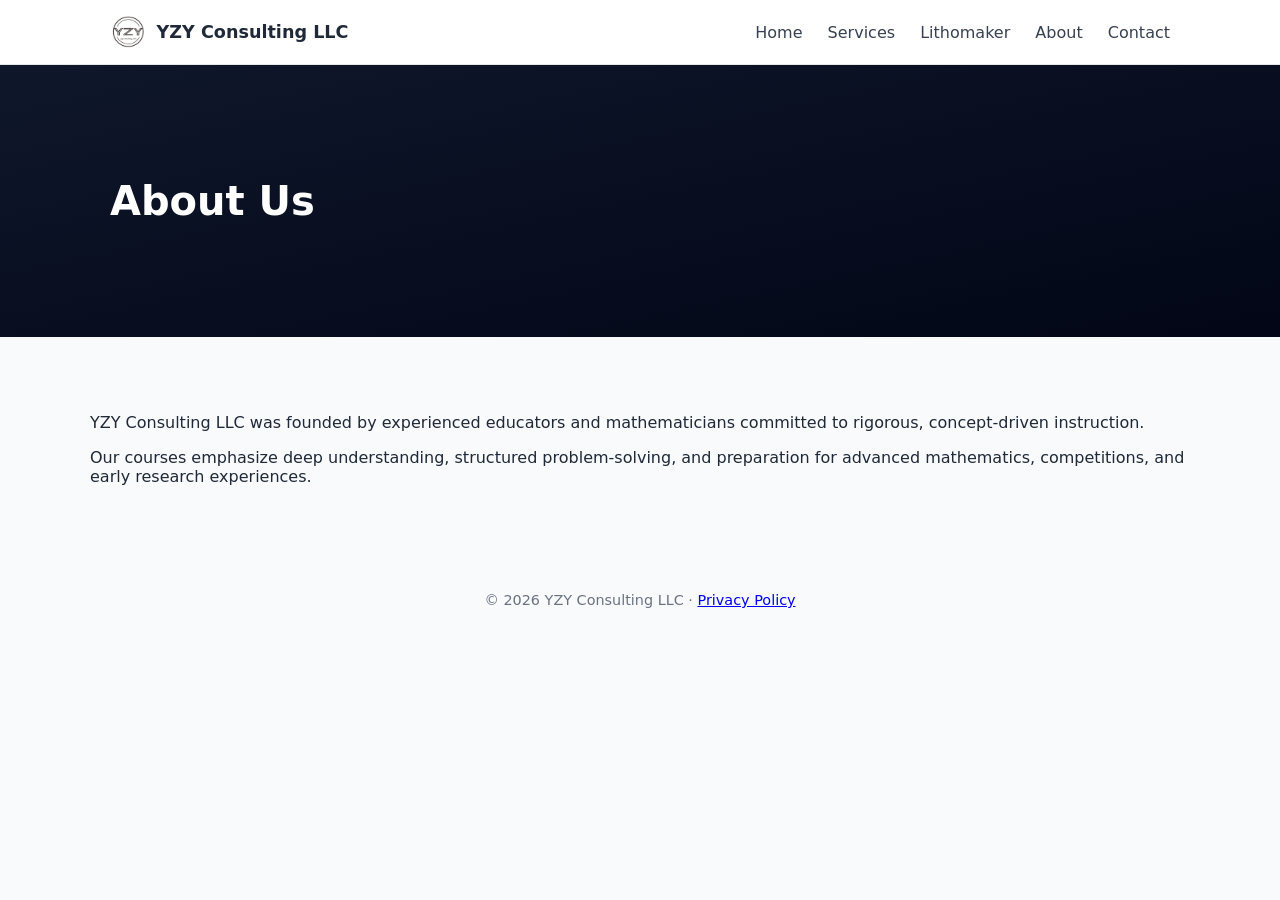
==== about.html @ ca5ce7b5 "Move site files to repository root for GitHub Pages" ====
<!DOCTYPE html>
<html lang="en">
<head>
  <meta charset="UTF-8" />
  <title>About YZY Consulting LLC</title>

  <meta name="description" content="Learn about YZY Consulting LLC and our rigorous approach to online math and programming education." />
  <meta name="robots" content="index, follow" />

  <link rel="icon" href="/favicon.ico" />
  <link rel="stylesheet" href="assets/css/style.css" />
</head>

<body>
<header class="site-header">
  <div class="container header-flex">
    <div class="logo">
      <img src="assets/images/logo.png" alt="YZY Consulting LLC logo" />
      <span>YZY Consulting LLC</span>
    </div>
    <nav class="nav">
      <a href="index.html">Home</a>
      <a href="services.html">Services</a>
<a href="lithomaker.html">Lithomaker</a>      
<a href="about.html">About</a>
      <a href="contact.html">Contact</a>
    </nav>
  </div>
</header>

<section class="hero">
  <div class="container">
    <h1>About Us</h1>
  </div>
</section>

<section class="page container">
  <p>
    YZY Consulting LLC was founded by experienced educators and mathematicians
    committed to rigorous, concept‑driven instruction.
  </p>
  <p>
    Our courses emphasize deep understanding, structured problem‑solving,
    and preparation for advanced mathematics, competitions, and early research experiences.
  </p>
</section>

<footer class="site-footer">
  © 2026 YZY Consulting LLC
 ·
  <a href="privacy.html">Privacy Policy</a></footer>
</body>
</html>
---- assets/css/style.css ----
* {
  box-sizing: border-box;
}

body {
  margin: 0;
  font-family: system-ui, -apple-system, BlinkMacSystemFont, sans-serif;
  color: #1f2937;
  background: #f9fafb;
}

.container {
  max-width: 1100px;
  margin: auto;
  padding: 0 20px;
}

.site-header {
  background: white;
  border-bottom: 1px solid #e5e7eb;
}

.header-flex {
  display: flex;
  align-items: center;
  justify-content: space-between;
  height: 64px;
}

.logo {
  display: flex;
  align-items: center;
  font-weight: 700;
  font-size: 1.1rem;
}

.logo img {
  height: 32px;
  margin-right: 10px;
}

.nav a {
  margin-left: 20px;
  text-decoration: none;
  color: #374151;
  font-weight: 500;
}

.hero {
  padding: 80px 0;
  background: linear-gradient(to bottom right, #0f172a, #020617);
  color: white;
}

.hero h1 {
  font-size: 2.5rem;
}

.btn-primary {
  display: inline-block;
  margin-top: 20px;
  padding: 12px 20px;
  background: #3b82f6;
  color: white;
  border-radius: 6px;
  text-decoration: none;
}

.features {
  padding: 60px 0;
}

.grid-3 {
  display: grid;
  grid-template-columns: repeat(auto-fit, minmax(220px, 1fr));
  gap: 20px;
}

.card {
  background: white;
  padding: 30px;
  border-radius: 10px;
  box-shadow: 0 4px 15px rgba(0,0,0,0.05);
}

.page {
  padding: 60px 0;
}

.site-footer {
  padding: 30px 0;
  text-align: center;
  font-size: 0.9rem;
  color: #6b7280;
}
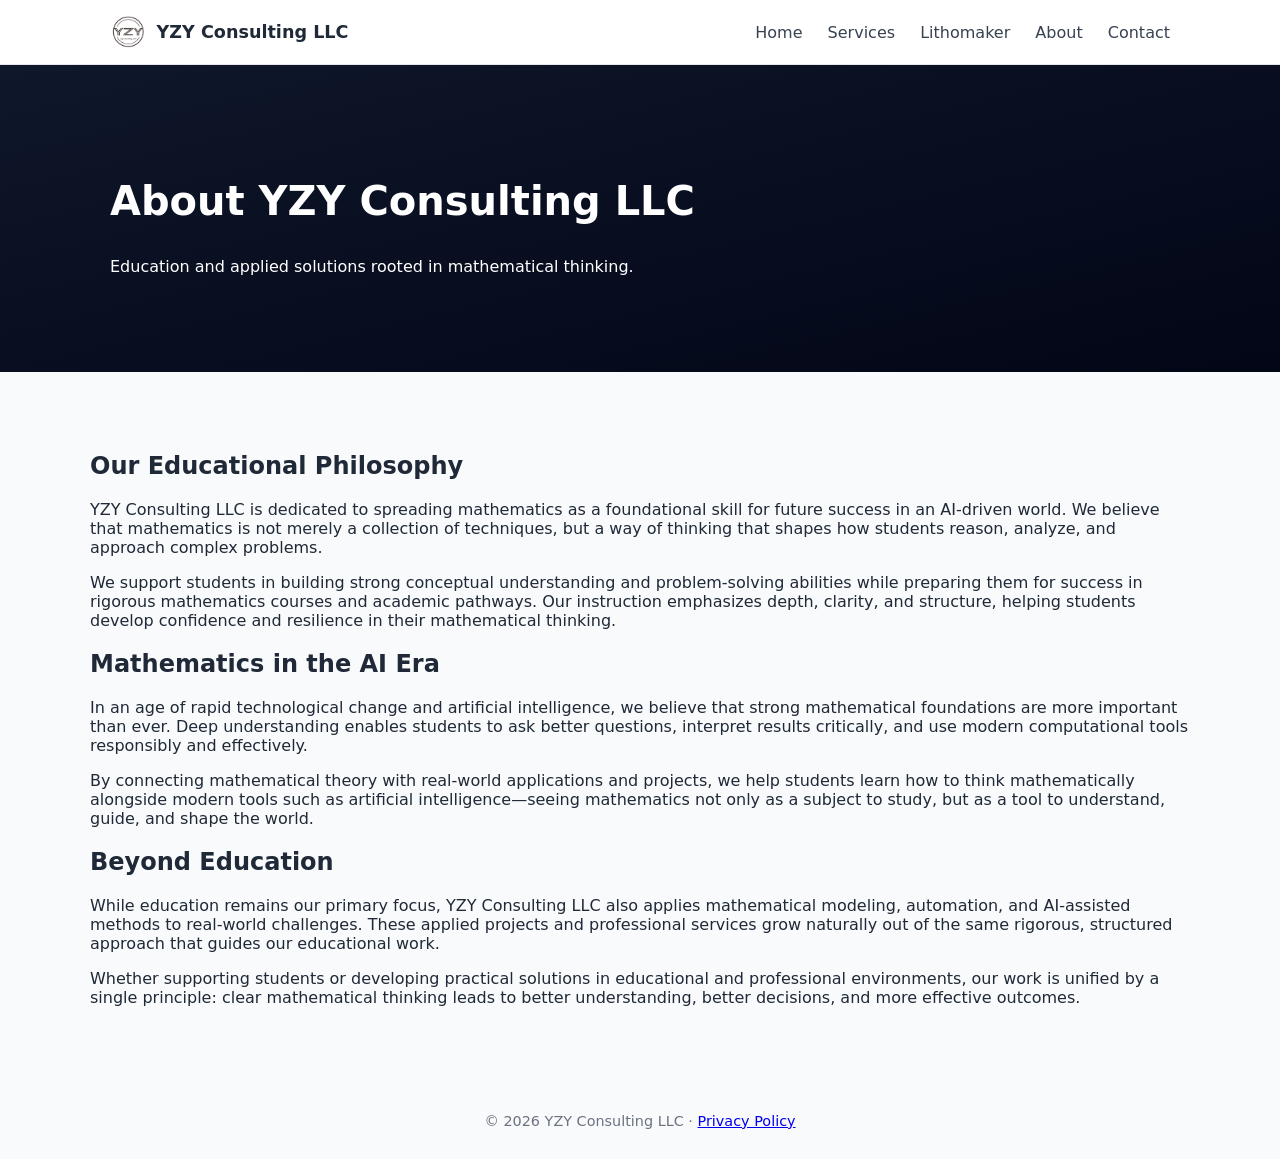
==== commit 1a307b86: "Make site mobile friendly" ====
--- a/about.html
+++ b/about.html
@@ -1,53 +1,125 @@
 <!DOCTYPE html>
 <html lang="en">
 <head>
-  <meta charset="UTF-8" />
-  <title>About YZY Consulting LLC</title>
+  <meta charset="UTF-8">
 
-  <meta name="description" content="Learn about YZY Consulting LLC and our rigorous approach to online math and programming education." />
-  <meta name="robots" content="index, follow" />
+  <title>About | YZY Consulting LLC</title>
 
-  <link rel="icon" href="/favicon.ico" />
-  <link rel="stylesheet" href="assets/css/style.css" />
+  <!-- Mobile -->
+  <meta name="viewport" content="width=device-width, initial-scale=1">
+
+  <!-- SEO -->
+  <meta
+    name="description"
+    content="Learn about YZY Consulting LLC and our philosophy of mathematics education and applied mathematical thinking in an AI-driven world."
+  />
+  <meta name="robots" content="index, follow">
+
+  <!-- Canonical -->
+  <https://www.yzyconsulting.com/about.html>
+
+  <!-- Styles -->
+  <link rel="stylesheet" href="assets/css/style.css">
 </head>
 
 <body>
-<header class="site-header">
-  <div class="container header-flex">
-    <div class="logo">
-      <img src="assets/images/logo.png" alt="YZY Consulting LLC logo" />
-      <span>YZY Consulting LLC</span>
+
+  <!-- Header / Navigation -->
+  <header class="site-header">
+    <div class="container header-flex">
+      <div class="logo">
+        <img src="assets/images/logo.png" alt="YZY Consulting LLC logo">
+        <span>YZY Consulting LLC</span>
+      </div>
+
+      <button class="menu-toggle" aria-label="Toggle navigation">
+        ☰
+      </button>
+
+      <nav class="nav">
+        <a href="index.html">Home</a>
+        <a href="services.html">Services</a>
+        <a href="lithomaker.html">Lithomaker</a>
+        <a href="about.html">About</a>
+        <a href="contact.html">Contact</a>
+      </nav>
     </div>
-    <nav class="nav">
-      <a href="index.html">Home</a>
-      <a href="services.html">Services</a>
-<a href="lithomaker.html">Lithomaker</a>      
-<a href="about.html">About</a>
-      <a href="contact.html">Contact</a>
-    </nav>
-  </div>
-</header>
+  </header>
 
-<section class="hero">
-  <div class="container">
-    <h1>About Us</h1>
-  </div>
-</section>
+  <!-- Hero -->
+  <section class="hero">
+    <div class="container">
+      <h1>About YZY Consulting LLC</h1>
+      <p>
+        Education and applied solutions rooted in mathematical thinking.
+      </p>
+    </div>
+  </section>
 
-<section class="page container">
-  <p>
-    YZY Consulting LLC was founded by experienced educators and mathematicians
-    committed to rigorous, concept‑driven instruction.
-  </p>
-  <p>
-    Our courses emphasize deep understanding, structured problem‑solving,
-    and preparation for advanced mathematics, competitions, and early research experiences.
-  </p>
-</section>
+  <!-- Main Content -->
+  <section class="page container">
 
-<footer class="site-footer">
-  © 2026 YZY Consulting LLC
- ·
-  <a href="privacy.html">Privacy Policy</a></footer>
+    <h2>Our Educational Philosophy</h2>
+
+    <p>
+      YZY Consulting LLC is dedicated to spreading mathematics as a foundational
+      skill for future success in an AI‑driven world. We believe that mathematics
+      is not merely a collection of techniques, but a way of thinking that shapes
+      how students reason, analyze, and approach complex problems.
+    </p>
+
+    <p>
+      We support students in building strong conceptual understanding and
+      problem‑solving abilities while preparing them for success in rigorous
+      mathematics courses and academic pathways. Our instruction emphasizes depth,
+      clarity, and structure, helping students develop confidence and resilience
+      in their mathematical thinking.
+    </p>
+
+    <h2>Mathematics in the AI Era</h2>
+
+    <p>
+      In an age of rapid technological change and artificial intelligence, we
+      believe that strong mathematical foundations are more important than ever.
+      Deep understanding enables students to ask better questions, interpret
+      results critically, and use modern computational tools responsibly and
+      effectively.
+    </p>
+
+    <p>
+      By connecting mathematical theory with real‑world applications and projects,
+      we help students learn how to think mathematically alongside modern tools
+      such as artificial intelligence—seeing mathematics not only as a subject to
+      study, but as a tool to understand, guide, and shape the world.
+    </p>
+
+    <h2>Beyond Education</h2>
+
+    <p>
+      While education remains our primary focus, YZY Consulting LLC also applies
+      mathematical modeling, automation, and AI‑assisted methods to real‑world
+      challenges. These applied projects and professional services grow naturally
+      out of the same rigorous, structured approach that guides our educational
+      work.
+    </p>
+
+    <p>
+      Whether supporting students or developing practical solutions in
+      educational and professional environments, our work is unified by a single
+      principle: clear mathematical thinking leads to better understanding, better
+      decisions, and more effective outcomes.
+    </p>
+
+  </section>
+
+  <!-- Footer -->
+  <footer class="site-footer">
+    © 2026 YZY Consulting LLC ·
+    <a href="privacy.html">Privacy Policy</a>
+  </footer>
+
+  <!-- Scripts -->
+  <script src="assets/js/main.js"></script>
+
 </body>
 </html>
--- a/assets/css/style.css
+++ b/assets/css/style.css
@@ -93,3 +93,54 @@
   font-size: 0.9rem;
   color: #6b7280;
 }
+
+@media (max-width: 768px) {
+  .header-flex {
+    flex-direction: column;
+    align-items: flex-start;
+    height: auto;
+  }
+
+  .nav {
+    margin-top: 10px;
+  }
+
+  .nav a {
+    margin-left: 0;
+    margin-right: 15px;
+    display: inline-block;
+    padding: 6px 0;
+  }
+}
+
+/* --- Mobile Navigation --- */
+
+.menu-toggle {
+  display: none;
+  font-size: 1.8rem;
+  background: none;
+  border: none;
+  cursor: pointer;
+}
+
+@media (max-width: 768px) {
+  .menu-toggle {
+    display: block;
+  }
+
+  .nav {
+    display: none;
+    width: 100%;
+    flex-direction: column;
+    margin-top: 10px;
+  }
+
+  .nav a {
+    padding: 10px 0;
+    border-top: 1px solid #e5e7eb;
+  }
+
+  .nav.active {
+    display: flex;
+  }
+}
